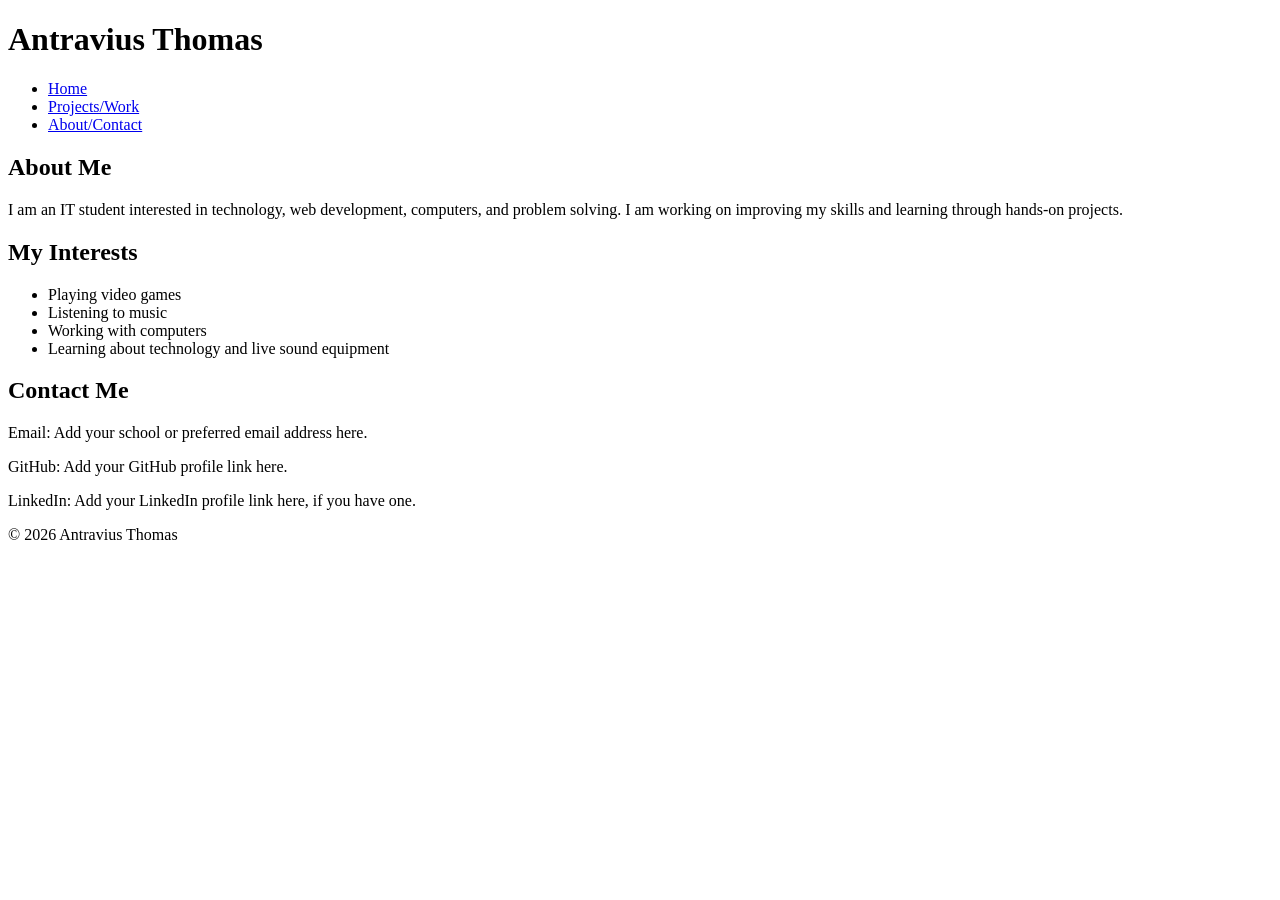
==== about.html @ 91e9a24d "Add files via upload" ====
<!DOCTYPE html>
<html lang="en">
<head>
  <meta charset="UTF-8">
  <meta name="viewport" content="width=device-width, initial-scale=1.0">
  <title>Antravius Thomas | About/Contact</title>
</head>
<body>
  <header>
    <h1>Antravius Thomas</h1>
    <nav aria-label="Main navigation">
      <ul>
        <li><a href="index.html">Home</a></li>
        <li><a href="projects.html">Projects/Work</a></li>
        <li><a href="about.html" aria-current="page">About/Contact</a></li>
      </ul>
    </nav>
  </header>

  <main>
    <section>
      <h2>About Me</h2>
      <p>I am an IT student interested in technology, web development, computers, and problem solving. I am working on improving my skills and learning through hands-on projects.</p>
    </section>

    <section>
      <h2>My Interests</h2>
      <ul>
        <li>Playing video games</li>
        <li>Listening to music</li>
        <li>Working with computers</li>
        <li>Learning about technology and live sound equipment</li>
      </ul>
    </section>

    <section>
      <h2>Contact Me</h2>
      <p>Email: Add your school or preferred email address here.</p>
      <p>GitHub: Add your GitHub profile link here.</p>
      <p>LinkedIn: Add your LinkedIn profile link here, if you have one.</p>
    </section>
  </main>

  <footer>
    <p>&copy; 2026 Antravius Thomas</p>
  </footer>
</body>
</html>
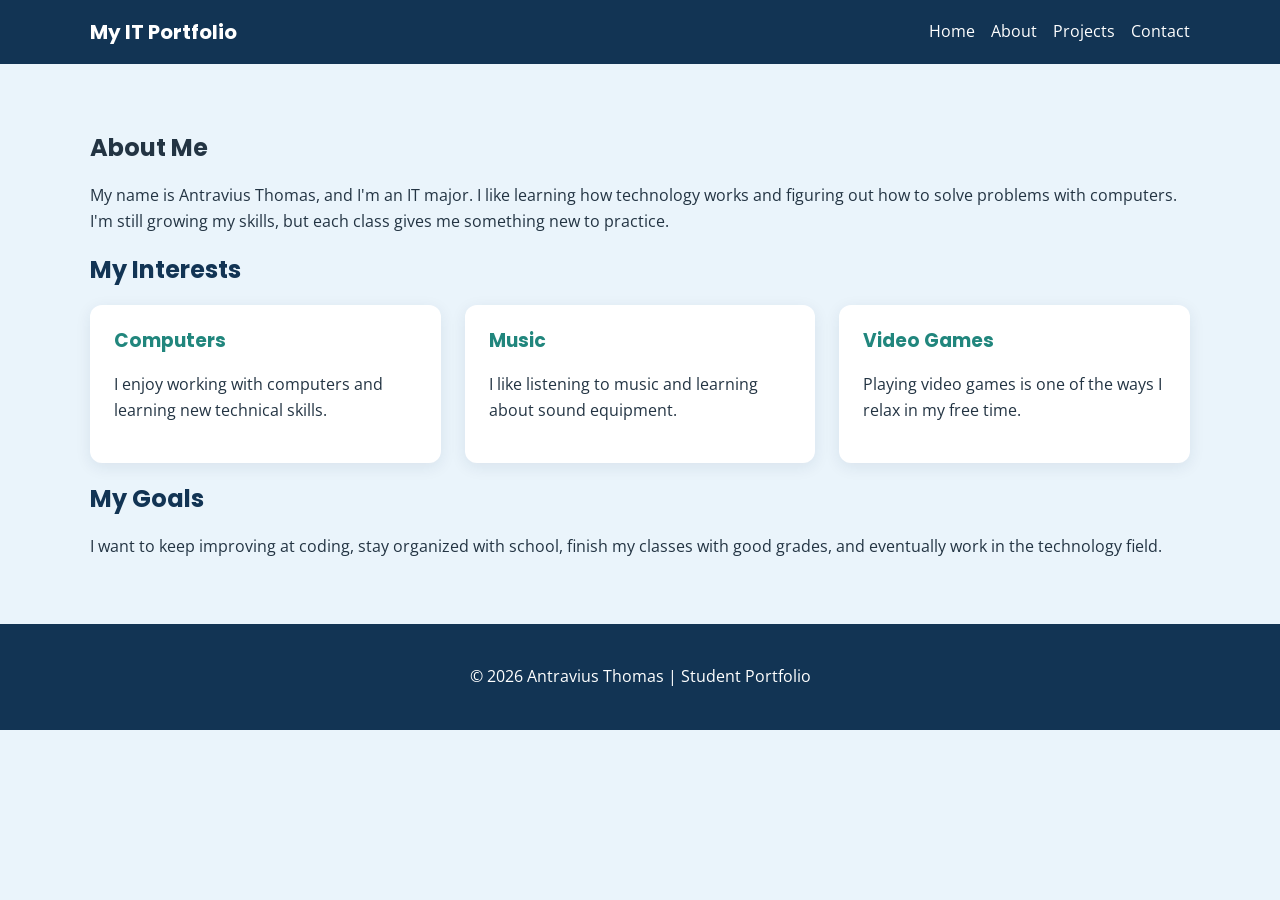
==== commit d40750be: "Add files via upload" ====
--- a/about.html
+++ b/about.html
@@ -1,48 +1 @@
-<!DOCTYPE html>
-<html lang="en">
-<head>
-  <meta charset="UTF-8">
-  <meta name="viewport" content="width=device-width, initial-scale=1.0">
-  <title>Antravius Thomas | About/Contact</title>
-</head>
-<body>
-  <header>
-    <h1>Antravius Thomas</h1>
-    <nav aria-label="Main navigation">
-      <ul>
-        <li><a href="index.html">Home</a></li>
-        <li><a href="projects.html">Projects/Work</a></li>
-        <li><a href="about.html" aria-current="page">About/Contact</a></li>
-      </ul>
-    </nav>
-  </header>
-
-  <main>
-    <section>
-      <h2>About Me</h2>
-      <p>I am an IT student interested in technology, web development, computers, and problem solving. I am working on improving my skills and learning through hands-on projects.</p>
-    </section>
-
-    <section>
-      <h2>My Interests</h2>
-      <ul>
-        <li>Playing video games</li>
-        <li>Listening to music</li>
-        <li>Working with computers</li>
-        <li>Learning about technology and live sound equipment</li>
-      </ul>
-    </section>
-
-    <section>
-      <h2>Contact Me</h2>
-      <p>Email: Add your school or preferred email address here.</p>
-      <p>GitHub: Add your GitHub profile link here.</p>
-      <p>LinkedIn: Add your LinkedIn profile link here, if you have one.</p>
-    </section>
-  </main>
-
-  <footer>
-    <p>&copy; 2026 Antravius Thomas</p>
-  </footer>
-</body>
-</html>
+<!DOCTYPE html><html lang="en"><head><meta charset="UTF-8"><meta name="viewport" content="width=device-width, initial-scale=1.0"><title>About | My IT Portfolio</title><link rel="stylesheet" href="style.css"></head><body><header><div class="container nav"><div class="brand">My IT Portfolio</div><nav class="nav-links" aria-label="Main navigation"><a href="index.html">Home</a><a href="about.html">About</a><a href="projects.html">Projects</a><a href="index.html#contact">Contact</a></nav></div></header><main><section class="section container"><h1>About Me</h1><p>My name is Antravius Thomas, and I'm an IT major. I like learning how technology works and figuring out how to solve problems with computers. I'm still growing my skills, but each class gives me something new to practice.</p><h2>My Interests</h2><div class="cards"><article class="card"><h3>Computers</h3><p>I enjoy working with computers and learning new technical skills.</p></article><article class="card"><h3>Music</h3><p>I like listening to music and learning about sound equipment.</p></article><article class="card"><h3>Video Games</h3><p>Playing video games is one of the ways I relax in my free time.</p></article></div><h2>My Goals</h2><p>I want to keep improving at coding, stay organized with school, finish my classes with good grades, and eventually work in the technology field.</p></section></main><footer><p>© 2026 Antravius Thomas | Student Portfolio</p></footer></body></html>
--- a/style.css
+++ b/style.css
@@ -0,0 +1,2 @@
+@import url('https://fonts.googleapis.com/css2?family=Open+Sans:wght@400;600&family=Poppins:wght@500;600;700&display=swap');
+:root{--navy:#123454;--blue:#eaf4fb;--teal:#21867d;--white:#fff;--ink:#233443}*{box-sizing:border-box}body{margin:0;font-family:'Open Sans',sans-serif;color:var(--ink);background:var(--blue);line-height:1.6}h1,h2,h3{font-family:'Poppins',sans-serif;line-height:1.3}header{background:var(--navy);color:var(--white)}.container{width:min(100% - 32px,1100px);margin:auto}.nav{display:flex;align-items:center;justify-content:space-between;gap:16px;padding:16px 0}.brand{font-family:'Poppins',sans-serif;font-weight:700;font-size:20px}.nav-links{display:flex;flex-wrap:wrap;gap:16px}.nav-links a{color:white;text-decoration:none}.nav-links a:hover,.nav-links a:focus{text-decoration:underline}.hero{padding:64px 0}.hero h1{font-size:clamp(28px,5vw,48px);max-width:760px}.hero p{max-width:650px}.button{display:inline-block;background:var(--teal);color:white;padding:12px 24px;border-radius:8px;text-decoration:none;font-weight:600}.button:hover,.button:focus{background:#17665e}.section{padding:48px 0}.section h2{color:var(--navy)}.cards{display:grid;grid-template-columns:repeat(3,minmax(0,1fr));gap:24px}.card{background:white;border-radius:12px;padding:24px;box-shadow:0 4px 16px #12345416}.card h3{margin-top:0;color:var(--teal)}#contact{background:#dceef5}footer{background:var(--navy);color:white;text-align:center;padding:24px}a{overflow-wrap:anywhere}@media(max-width:767px){.nav{flex-direction:column;align-items:flex-start}.nav-links{gap:12px}.hero{padding:40px 0}.section{padding:32px 0}.cards{grid-template-columns:1fr}.card{padding:16px}}@media(min-width:768px) and (max-width:1199px){.cards{grid-template-columns:repeat(2,minmax(0,1fr))}.hero{padding:56px 0}}@media(min-width:1200px){.container{width:min(100% - 64px,1100px)}}
